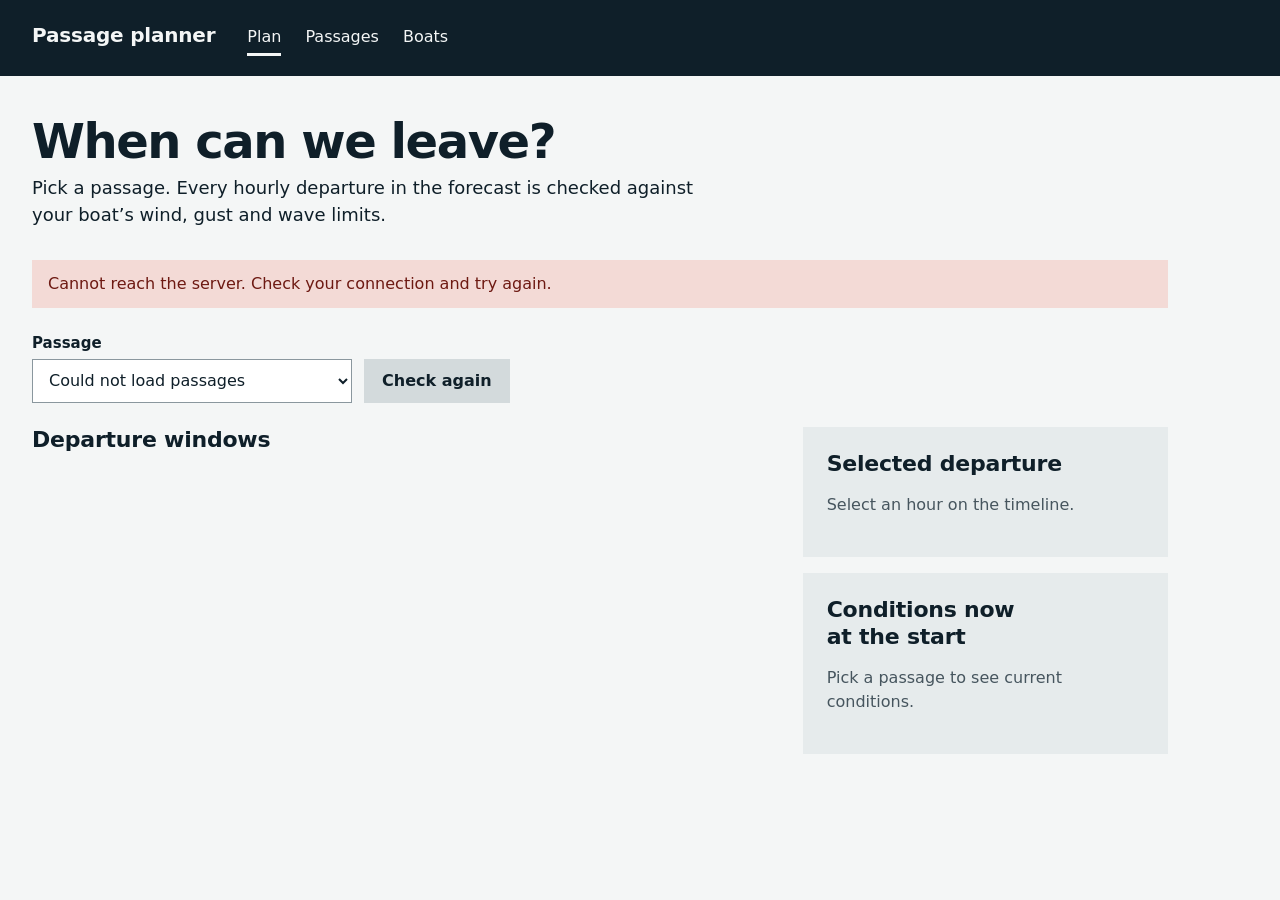
==== ui/index.html @ 399fc73b "preview: full build for team review (do not merge)" ====
<!doctype html>
<html lang="en">
  <head>
    <meta charset="utf-8" />
    <meta name="viewport" content="width=device-width, initial-scale=1" />
    <meta name="theme-color" content="#0f1f29" />
    <title>Plan a departure · Passage planner</title>
    <link rel="icon" href="favicon.svg" type="image/svg+xml" />
    <link rel="stylesheet" href="styles.css" />
    <script src="config.js"></script>
    <script type="module" src="plan.js"></script>
  </head>
  <body>
    <a class="skip" href="#main">Skip to content</a>
    <header class="site-header">
      <a class="wordmark" href="index.html" translate="no">Passage planner</a>
      <nav aria-label="Main">
        <a href="index.html" aria-current="page">Plan</a>
        <a href="passages.html">Passages</a>
        <a href="boats.html">Boats</a>
      </nav>
    </header>
    <main id="main">
      <h1>When can we leave?</h1>
      <!-- TODO(team): copy -->
      <p class="lead">
        Pick a passage. Every hourly departure in the forecast is checked against your boat’s wind,
        gust and wave limits.
      </p>
      <p class="message" id="message" role="status" aria-live="polite" hidden></p>

      <div class="picker">
        <div class="field">
          <label for="passage-select">Passage</label>
          <select id="passage-select" name="passage">
            <option value="">Loading passages…</option>
          </select>
        </div>
        <button type="button" id="refresh" class="secondary">Check again</button>
      </div>

      <div class="split">
        <section aria-labelledby="timeline-title">
          <h2 id="timeline-title">Departure windows</h2>
          <p class="summary" id="summary" aria-live="polite"></p>
          <div class="timeline" id="timeline"></div>
          <div class="legend" id="legend" hidden>
            <span><span class="swatch go"></span>GO</span>
            <span><span class="swatch nogo"></span>NO-GO</span>
            <span><span class="swatch empty"></span>Past or beyond forecast</span>
          </div>
          <details id="table-details" hidden>
            <summary>All windows as a table</summary>
            <div class="table-wrap">
              <table>
                <thead>
                  <tr>
                    <th scope="col">Departure</th>
                    <th scope="col">Arrival</th>
                    <th scope="col">Verdict</th>
                    <th scope="col">Reason</th>
                  </tr>
                </thead>
                <tbody id="windows-table"></tbody>
              </table>
            </div>
          </details>
        </section>

        <aside>
          <section class="panel detail" aria-labelledby="detail-title">
            <h2 id="detail-title">Selected departure</h2>
            <div id="detail"><p class="muted">Select an hour on the timeline.</p></div>
          </section>
          <section class="panel conditions" aria-labelledby="conditions-title">
            <h2 id="conditions-title">Conditions now at the start</h2>
            <div id="conditions">
              <p class="muted">Pick a passage to see current conditions.</p>
            </div>
          </section>
        </aside>
      </div>
    </main>
  </body>
</html>
---- ui/styles.css ----
/* Plain, flat styling on purpose. TODO(team): adjust colours, spacing and copy to taste. */
:root {
  --ground: #f4f6f6;
  --surface: #e6ebec;
  --ink: #0f1f29;
  --ink-soft: #46555e;
  --accent: #0b5d70;
  --accent-ink: #ffffff;
  --go: #1e6b3c;
  --go-soft: #d6eadb;
  --nogo: #a2281e;
  --nogo-soft: #f3dad6;
  --empty: #d3dadc;
  --focus: #e0a100;
  --font: system-ui, -apple-system, "Segoe UI", Roboto, sans-serif;
  --gutter: clamp(16px, 4vw, 32px);
  color-scheme: light;
}

* {
  box-sizing: border-box;
}

[hidden] {
  display: none !important;
}

body {
  margin: 0;
  background: var(--ground);
  color: var(--ink);
  font: 400 1rem/1.5 var(--font);
  -webkit-font-smoothing: antialiased;
}

a {
  color: var(--accent);
}

:focus-visible {
  outline: 3px solid var(--focus);
  outline-offset: 2px;
}

.skip {
  position: absolute;
  left: -999px;
}
.sr-only {
  position: absolute;
  width: 1px;
  height: 1px;
  overflow: hidden;
  clip-path: inset(50%);
  white-space: nowrap;
}
.skip:focus {
  left: var(--gutter);
  top: 8px;
  background: var(--ink);
  color: var(--ground);
  padding: 8px 12px;
}

/* Header: wordmark, three links */
.site-header {
  display: flex;
  flex-wrap: wrap;
  align-items: baseline;
  gap: 8px 32px;
  padding: 20px var(--gutter);
  background: var(--ink);
  color: var(--ground);
}
.wordmark {
  font-weight: 700;
  font-size: 1.25rem;
  letter-spacing: -0.01em;
  color: inherit;
  text-decoration: none;
}
.site-header nav {
  display: flex;
  gap: 24px;
}
.site-header nav a {
  color: var(--ground);
  text-decoration: none;
  padding: 4px 0;
  border-bottom: 3px solid transparent;
}
.site-header nav a:hover {
  border-bottom-color: var(--empty);
}
.site-header nav a[aria-current="page"] {
  border-bottom-color: var(--ground);
}

main {
  padding: 40px var(--gutter) 96px;
  max-width: 1200px;
}

h1 {
  font-size: clamp(2rem, 5vw, 3rem);
  line-height: 1.05;
  letter-spacing: -0.03em;
  margin: 0 0 8px;
  text-wrap: balance;
}
h2 {
  text-wrap: balance;
  font-size: 1.375rem;
  line-height: 1.2;
  letter-spacing: -0.01em;
  margin: 0 0 12px;
}
.lead {
  font-size: 1.125rem;
  max-width: 60ch;
  margin: 0 0 32px;
}
.muted {
  color: var(--ink-soft);
}

section + section {
  margin-top: 56px;
}
aside {
  display: grid;
  gap: 16px;
}
aside section + section {
  margin-top: 0;
}

/* Two-column layout used on every page; stacks on narrow screens */
.split {
  display: grid;
  grid-template-columns: minmax(0, 2fr) minmax(280px, 1fr);
  gap: 40px;
  align-items: start;
}
@media (max-width: 860px) {
  .split {
    grid-template-columns: minmax(0, 1fr);
  }
}

.panel {
  background: var(--surface);
  padding: 24px;
}

/* Forms */
form {
  display: grid;
  gap: 16px;
}
.field {
  display: grid;
  gap: 4px;
}
.field-row {
  display: grid;
  grid-template-columns: 1fr 1fr;
  gap: 12px;
}
label {
  font-weight: 600;
  font-size: 0.9375rem;
}
.hint {
  font-size: 0.875rem;
  color: var(--ink-soft);
}
input,
select {
  font: inherit;
  color: var(--ink);
  background: #fff;
  border: 1px solid #8a979e;
  padding: 10px 12px;
  min-height: 44px;
  width: 100%;
}

.actions {
  display: flex;
  flex-wrap: wrap;
  gap: 12px;
}
button {
  font: inherit;
  font-weight: 600;
  min-height: 44px;
  padding: 10px 18px;
  border: 0;
  cursor: pointer;
  background: var(--accent);
  color: var(--accent-ink);
  touch-action: manipulation;
  -webkit-tap-highlight-color: transparent;
}
button:hover {
  background: #084a5a;
}
button:active {
  transform: translateY(1px);
}
button.secondary {
  background: var(--empty);
  color: var(--ink);
}
button.secondary:hover {
  background: #c2cbce;
}
button.danger {
  background: transparent;
  color: var(--nogo);
  padding: 10px 8px;
}
button.danger:hover {
  background: var(--nogo-soft);
}
button:disabled {
  opacity: 0.6;
  cursor: progress;
}

/* Status messages */
.message {
  padding: 12px 16px;
  margin: 0 0 24px;
  background: var(--surface);
}
form .message {
  margin: 0;
}
.message[data-kind="error"] {
  background: var(--nogo-soft);
  color: #6d1912;
}
.message[data-kind="ok"] {
  background: var(--go-soft);
  color: #12452a;
}

/* Tables (real tables keep their lines) */
.table-wrap {
  overflow-x: auto;
}
table {
  width: 100%;
  border-collapse: collapse;
  font-variant-numeric: tabular-nums;
}
th,
td {
  text-align: left;
  padding: 10px 12px 10px 0;
  border-bottom: 1px solid #c8d0d3;
  vertical-align: top;
  overflow-wrap: anywhere;
}
th {
  font-size: 0.875rem;
  color: var(--ink-soft);
  font-weight: 600;
}
td.num,
th.num {
  text-align: right;
  white-space: nowrap;
}
.failures {
  margin: 12px 0 0;
  padding-left: 20px;
}
.failures li + li {
  margin-top: 6px;
}
.row-actions {
  display: flex;
  gap: 4px;
  justify-content: flex-end;
}
.empty-state {
  padding: 24px 0;
  color: var(--ink-soft);
}

/* Planner */
.picker {
  display: flex;
  flex-wrap: wrap;
  gap: 12px;
  align-items: end;
  margin-bottom: 24px;
}
.picker .field {
  min-width: min(100%, 320px);
}
.summary {
  font-size: 1.125rem;
  margin: 0 0 20px;
}
.summary strong {
  font-size: 2rem;
  letter-spacing: -0.02em;
}

/* Timeline: one row per day, 24 hourly cells */
.timeline {
  display: grid;
  gap: 6px;
}
.day {
  display: grid;
  grid-template-columns: 88px minmax(0, 1fr);
  gap: 8px;
  align-items: center;
}
.day-label {
  font-size: 0.875rem;
  font-weight: 600;
}
.hours {
  display: grid;
  grid-template-columns: repeat(24, minmax(0, 1fr));
  gap: 2px;
}
.hour {
  min-height: 36px;
  padding: 0;
  background: var(--empty);
}
.hour.go {
  background: var(--go);
}
.hour.nogo {
  background: var(--nogo);
}
.hour:hover {
  opacity: 0.8;
}
.hour[aria-pressed="true"] {
  outline: 3px solid var(--ink);
  outline-offset: 1px;
}
.hour-scale {
  display: grid;
  grid-template-columns: 88px minmax(0, 1fr);
  gap: 8px;
  font-size: 0.8125rem;
  color: var(--ink-soft);
}
.hour-scale div {
  display: flex;
  justify-content: space-between;
}
.legend {
  display: flex;
  gap: 20px;
  font-size: 0.875rem;
  margin-top: 12px;
}
.swatch {
  display: inline-block;
  width: 14px;
  height: 14px;
  vertical-align: -2px;
  margin-right: 6px;
}
.swatch.go {
  background: var(--go);
}
.swatch.nogo {
  background: var(--nogo);
}
.swatch.empty {
  background: var(--empty);
}

.verdict {
  display: inline-block;
  font-weight: 700;
  padding: 2px 10px;
}
.verdict.go {
  background: var(--go-soft);
  color: var(--go);
}
.verdict.nogo {
  background: var(--nogo-soft);
  color: var(--nogo);
}
.detail dl,
.conditions dl {
  display: grid;
  grid-template-columns: auto 1fr;
  gap: 6px 16px;
  margin: 16px 0 0;
}
dt {
  color: var(--ink-soft);
}
dd {
  margin: 0;
  font-variant-numeric: tabular-nums;
}
.reason {
  margin: 12px 0 0;
}
.big-number {
  margin: 0;
  font-size: 1.75rem;
  font-weight: 700;
  letter-spacing: -0.02em;
}

details {
  margin-top: 32px;
}
summary {
  cursor: pointer;
  font-weight: 600;
  min-height: 44px;
  display: flex;
  align-items: center;
}

@media (max-width: 600px) {
  .day,
  .hour-scale {
    grid-template-columns: 56px minmax(0, 1fr);
  }
  .hour {
    min-height: 28px;
  }
  .field-row {
    grid-template-columns: 1fr;
  }
}

@media (prefers-reduced-motion: reduce) {
  * {
    transition: none !important;
  }
  button:active {
    transform: none;
  }
}
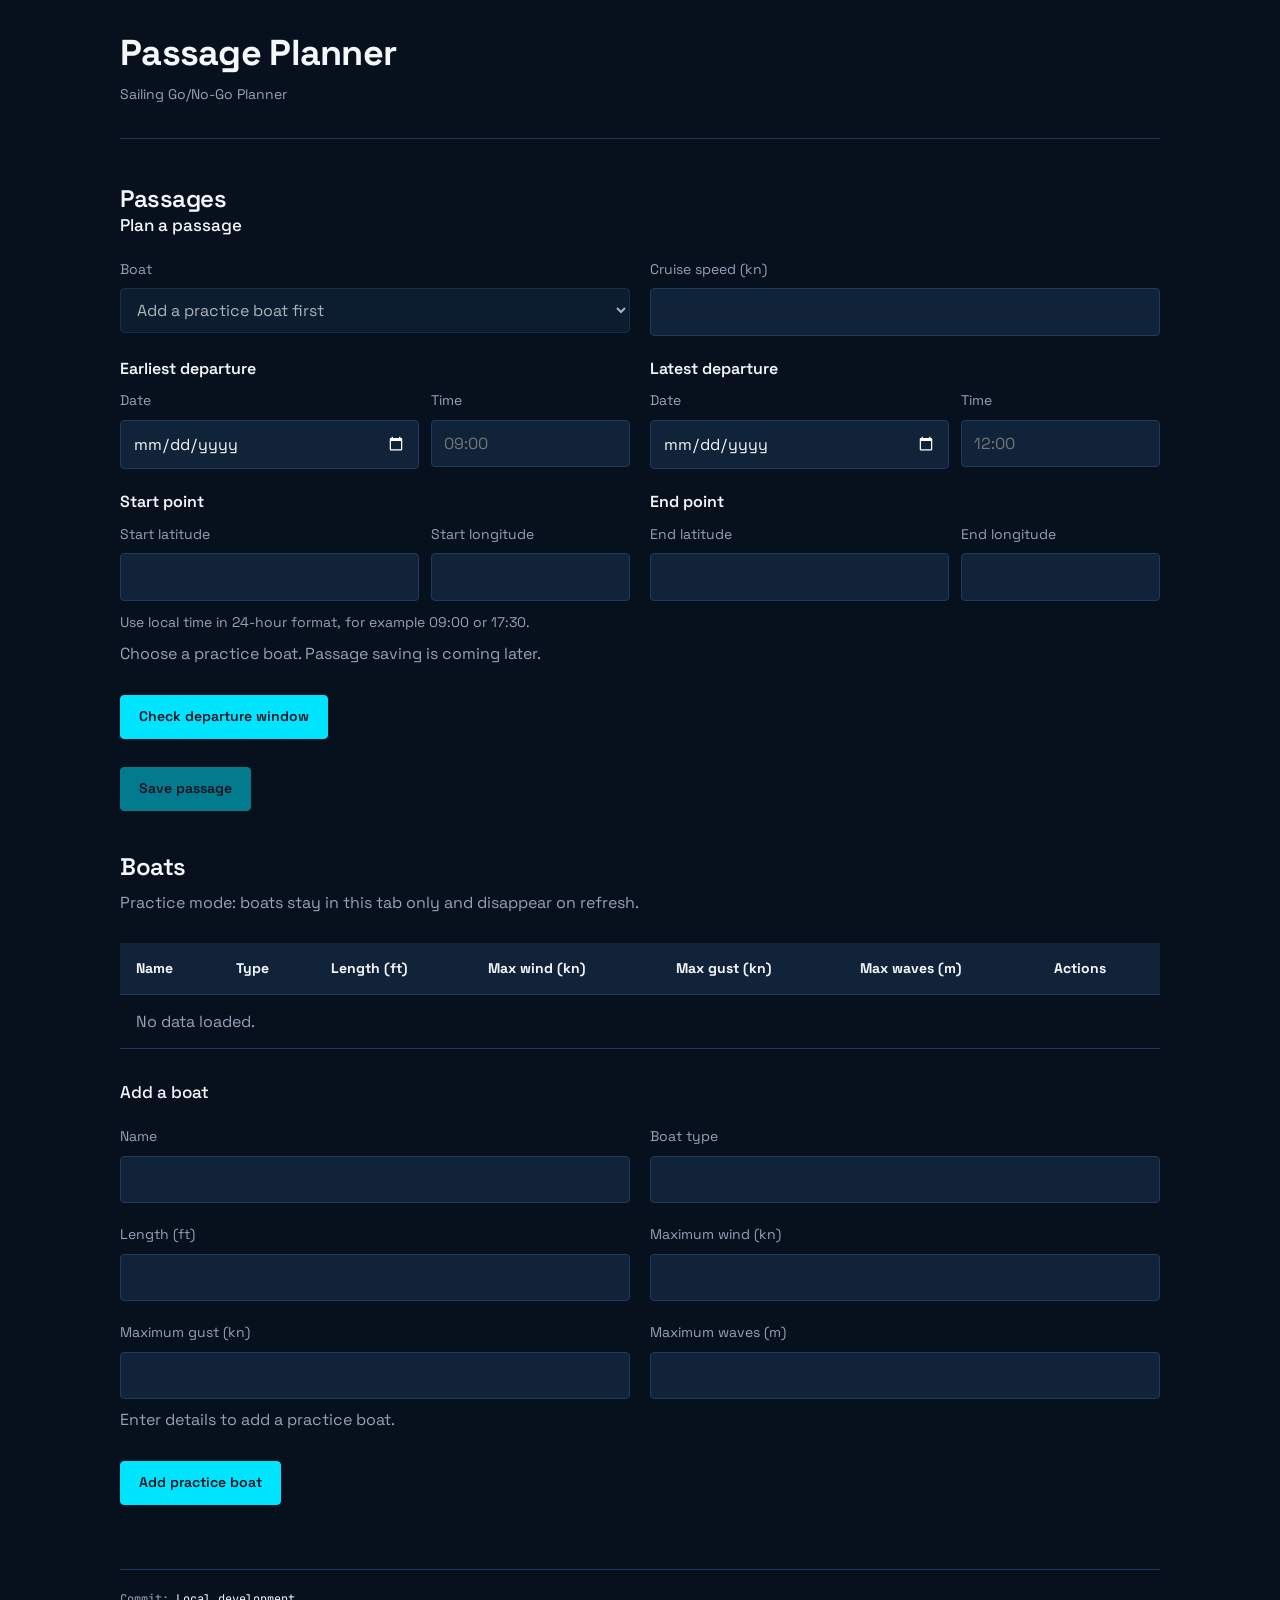
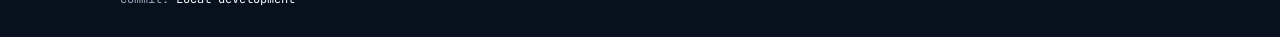
==== commit 66cf8380: "feat(ui): boats, passages, GO/NO-GO timeline and current conditions" ====
--- a/ui/index.html
+++ b/ui/index.html
@@ -1,85 +1,204 @@
 <!doctype html>
 <html lang="en">
   <head>
-    <meta charset="utf-8" />
-    <meta name="viewport" content="width=device-width, initial-scale=1" />
-    <meta name="theme-color" content="#0f1f29" />
-    <title>Plan a departure · Passage planner</title>
-    <link rel="icon" href="favicon.svg" type="image/svg+xml" />
+    <meta charset="UTF-8" />
+    <meta name="viewport" content="width=device-width, initial-scale=1.0" />
+    <title>Passage Planner</title>
+    <meta name="theme-color" content="#07111E" />
+    <link rel="preconnect" href="https://fonts.googleapis.com" />
+    <link rel="preconnect" href="https://fonts.gstatic.com" crossorigin />
+    <link
+      href="https://fonts.googleapis.com/css2?family=JetBrains+Mono:wght@400;500&family=Space+Grotesk:wght@400;500;600;700&display=swap"
+      rel="stylesheet"
+    />
     <link rel="stylesheet" href="styles.css" />
-    <script src="config.js"></script>
-    <script type="module" src="plan.js"></script>
+    <script src="config.js" defer></script>
+    <script src="app.js" defer></script>
   </head>
   <body>
-    <a class="skip" href="#main">Skip to content</a>
+    <a class="skip-link" href="#workspace">Skip to content</a>
     <header class="site-header">
-      <a class="wordmark" href="index.html" translate="no">Passage planner</a>
-      <nav aria-label="Main">
-        <a href="index.html" aria-current="page">Plan</a>
-        <a href="passages.html">Passages</a>
-        <a href="boats.html">Boats</a>
-      </nav>
+      <h1>Passage Planner</h1>
+      <p>Sailing Go/No-Go Planner</p>
     </header>
-    <main id="main">
-      <h1>When can we leave?</h1>
-      <!-- TODO(team): copy -->
-      <p class="lead">
-        Pick a passage. Every hourly departure in the forecast is checked against your boat’s wind,
-        gust and wave limits.
-      </p>
-      <p class="message" id="message" role="status" aria-live="polite" hidden></p>
-
-      <div class="picker">
-        <div class="field">
-          <label for="passage-select">Passage</label>
-          <select id="passage-select" name="passage">
-            <option value="">Loading passages…</option>
-          </select>
+
+    <main id="workspace" tabindex="-1">
+      <section aria-labelledby="passages-title">
+        <h2 id="passages-title">Passages</h2>
+
+        <form id="passage-form" aria-labelledby="passage-form-title">
+          <h3 id="passage-form-title">Plan a passage</h3>
+
+          <div class="form-fields">
+            <div class="field">
+              <label for="passage-boat">Boat</label>
+              <select id="passage-boat" name="boat_id" required disabled>
+                <option value="">No boat selected</option>
+              </select>
+            </div>
+
+            <div class="field">
+              <label for="passage-speed">Cruise speed (kn)</label>
+              <input id="passage-speed" name="speed_kn" type="number" min="0" step="any" required />
+            </div>
+
+            <fieldset class="departure-fields">
+              <legend>Earliest departure</legend>
+              <div class="departure-inputs">
+                <div class="field">
+                  <label for="departure-start-date">Date</label>
+                  <input id="departure-start-date" type="date" required />
+                </div>
+                <div class="field">
+                  <label for="departure-start-time">Time</label>
+                  <input
+                    id="departure-start-time"
+                    type="text"
+                    placeholder="09:00"
+                    aria-describedby="departure-time-hint"
+                    pattern="([01]?[0-9]|2[0-3]):[0-5][0-9]"
+                    maxlength="5"
+                    required
+                  />
+                </div>
+              </div>
+            </fieldset>
+
+            <fieldset class="departure-fields">
+              <legend>Latest departure</legend>
+              <div class="departure-inputs">
+                <div class="field">
+                  <label for="departure-end-date">Date</label>
+                  <input id="departure-end-date" type="date" required />
+                </div>
+                <div class="field">
+                  <label for="departure-end-time">Time</label>
+                  <input
+                    id="departure-end-time"
+                    type="text"
+                    placeholder="12:00"
+                    aria-describedby="departure-time-hint"
+                    pattern="([01]?[0-9]|2[0-3]):[0-5][0-9]"
+                    maxlength="5"
+                    required
+                  />
+                </div>
+              </div>
+            </fieldset>
+
+            <fieldset class="departure-fields">
+              <legend>Start point</legend>
+              <div class="departure-inputs">
+                <div class="field">
+                  <label for="start-lat">Start latitude</label>
+                  <input id="start-lat" type="number" min="-90" max="90" step="any" required />
+                </div>
+                <div class="field">
+                  <label for="start-lon">Start longitude</label>
+                  <input id="start-lon" type="number" min="-180" max="180" step="any" required />
+                </div>
+              </div>
+            </fieldset>
+
+            <fieldset class="departure-fields">
+              <legend>End point</legend>
+              <div class="departure-inputs">
+                <div class="field">
+                  <label for="end-lat">End latitude</label>
+                  <input id="end-lat" type="number" min="-90" max="90" step="any" required />
+                </div>
+                <div class="field">
+                  <label for="end-lon">End longitude</label>
+                  <input id="end-lon" type="number" min="-180" max="180" step="any" required />
+                </div>
+              </div>
+            </fieldset>
+          </div>
+
+          <p id="departure-time-hint" class="field-hint">
+            Use local time in 24-hour format, for example 09:00 or 17:30.
+          </p>
+
+          <p class="section-description">Choose a practice boat. Passage saving is coming later.</p>
+          <button id="check-departure" type="button">Check departure window</button>
+          <p id="departure-result" class="section-description" role="status"></p>
+          <button type="submit" disabled>Save passage</button>
+        </form>
+      </section>
+      <section aria-labelledby="boats-title">
+        <h2 id="boats-title">Boats</h2>
+        <p id="boats-status" class="section-description" role="status">
+          Boat management is being developed. No boat data has been loaded.
+        </p>
+
+        <div class="table-wrap">
+          <table>
+            <thead>
+              <tr>
+                <th scope="col">Name</th>
+                <th scope="col">Type</th>
+                <th scope="col">Length (ft)</th>
+                <th scope="col">Max wind (kn)</th>
+                <th scope="col">Max gust (kn)</th>
+                <th scope="col">Max waves (m)</th>
+                <th scope="col">Actions</th>
+              </tr>
+            </thead>
+            <tbody id="boats-body">
+              <tr>
+                <td colspan="7">No data loaded.</td>
+              </tr>
+            </tbody>
+          </table>
         </div>
-        <button type="button" id="refresh" class="secondary">Check again</button>
-      </div>
-
-      <div class="split">
-        <section aria-labelledby="timeline-title">
-          <h2 id="timeline-title">Departure windows</h2>
-          <p class="summary" id="summary" aria-live="polite"></p>
-          <div class="timeline" id="timeline"></div>
-          <div class="legend" id="legend" hidden>
-            <span><span class="swatch go"></span>GO</span>
-            <span><span class="swatch nogo"></span>NO-GO</span>
-            <span><span class="swatch empty"></span>Past or beyond forecast</span>
+        <form id="boat-form" aria-labelledby="boat-form-title" novalidate>
+          <h3 id="boat-form-title">Add a boat</h3>
+
+          <div class="form-fields">
+            <div class="field">
+              <label for="boat-name">Name</label>
+              <input id="boat-name" name="name" type="text" maxlength="100" required />
+            </div>
+
+            <div class="field">
+              <label for="boat-type">Boat type</label>
+              <input id="boat-type" name="boat_type" type="text" required />
+            </div>
+
+            <div class="field">
+              <label for="boat-length">Length (ft)</label>
+              <input id="boat-length" name="length_ft" type="number" min="0" step="any" required />
+            </div>
+
+            <div class="field">
+              <label for="boat-wind">Maximum wind (kn)</label>
+              <input id="boat-wind" name="max_wind_kn" type="number" min="0" step="any" required />
+            </div>
+
+            <div class="field">
+              <label for="boat-gust">Maximum gust (kn)</label>
+              <input id="boat-gust" name="max_gust_kn" type="number" min="0" step="any" required />
+            </div>
+
+            <div class="field">
+              <label for="boat-wave">Maximum waves (m)</label>
+              <input id="boat-wave" name="max_wave_m" type="number" min="0" step="any" required />
+            </div>
           </div>
-          <details id="table-details" hidden>
-            <summary>All windows as a table</summary>
-            <div class="table-wrap">
-              <table>
-                <thead>
-                  <tr>
-                    <th scope="col">Departure</th>
-                    <th scope="col">Arrival</th>
-                    <th scope="col">Verdict</th>
-                    <th scope="col">Reason</th>
-                  </tr>
-                </thead>
-                <tbody id="windows-table"></tbody>
-              </table>
-            </div>
-          </details>
-        </section>
-
-        <aside>
-          <section class="panel detail" aria-labelledby="detail-title">
-            <h2 id="detail-title">Selected departure</h2>
-            <div id="detail"><p class="muted">Select an hour on the timeline.</p></div>
-          </section>
-          <section class="panel conditions" aria-labelledby="conditions-title">
-            <h2 id="conditions-title">Conditions now at the start</h2>
-            <div id="conditions">
-              <p class="muted">Pick a passage to see current conditions.</p>
-            </div>
-          </section>
-        </aside>
-      </div>
+
+          <p id="boat-form-message" class="section-description" role="status">
+            Check your details before saving becomes available.
+          </p>
+          <button type="submit">Check boat details</button>
+          <button id="cancel-edit" type="button" class="button-secondary" hidden>
+            Cancel edit
+          </button>
+        </form>
+      </section>
     </main>
+
+    <footer>
+      <p>Commit: <span id="commit-sha">Not configured</span></p>
+    </footer>
   </body>
 </html>
--- a/ui/styles.css
+++ b/ui/styles.css
@@ -1,454 +1,291 @@
-/* Plain, flat styling on purpose. TODO(team): adjust colours, spacing and copy to taste. */
+/* Marine palette: solid surfaces and cyan reserved for interactions. */
 :root {
-  --ground: #f4f6f6;
-  --surface: #e6ebec;
-  --ink: #0f1f29;
-  --ink-soft: #46555e;
-  --accent: #0b5d70;
-  --accent-ink: #ffffff;
-  --go: #1e6b3c;
-  --go-soft: #d6eadb;
-  --nogo: #a2281e;
-  --nogo-soft: #f3dad6;
-  --empty: #d3dadc;
-  --focus: #e0a100;
-  --font: system-ui, -apple-system, "Segoe UI", Roboto, sans-serif;
-  --gutter: clamp(16px, 4vw, 32px);
-  color-scheme: light;
+  color-scheme: dark;
+  --hull: #07111e;
+  --surface: #102338;
+  --border: #1e3a5f;
+  --accent: #00e5ff;
+  --text: #f4f8fb;
+  --muted: #94a3b8;
+  --radius: 4px;
+  --font-ui: "Space Grotesk", system-ui, sans-serif;
+  --font-mono: "JetBrains Mono", "SFMono-Regular", Consolas, monospace;
 }
 
 * {
   box-sizing: border-box;
 }
-
 [hidden] {
   display: none !important;
 }
-
 body {
   margin: 0;
-  background: var(--ground);
-  color: var(--ink);
-  font: 400 1rem/1.5 var(--font);
-  -webkit-font-smoothing: antialiased;
-}
-
+  min-height: 100vh;
+  display: flex;
+  flex-direction: column;
+  background: var(--hull);
+  color: var(--text);
+  font-family: var(--font-ui);
+  line-height: 1.6;
+}
+::selection {
+  background: var(--accent);
+  color: var(--hull);
+}
 a {
   color: var(--accent);
-}
-
+  text-underline-offset: 4px;
+}
+a:hover {
+  text-decoration-thickness: 2px;
+}
 :focus-visible {
-  outline: 3px solid var(--focus);
-  outline-offset: 2px;
-}
-
-.skip {
+  outline: 2px solid var(--accent);
+  outline-offset: 4px;
+}
+.site-header,
+main,
+footer {
+  width: min(1040px, calc(100% - 64px));
+  margin-inline: auto;
+}
+.site-header {
+  padding-block: 32px;
+  border-bottom: 1px solid var(--border);
+}
+h1 {
+  margin: 0;
+  color: var(--text);
+  font-size: clamp(28px, 4vw, 36px);
+  font-weight: 700;
+  line-height: 1.2;
+  letter-spacing: -0.02em;
+}
+.site-header p {
+  margin: 8px 0 0;
+  color: var(--muted);
+  font-size: 14px;
+}
+main {
+  flex: 1;
+  padding-block: 44px 64px;
+}
+h2 {
+  margin: 0;
+  font-size: 24px;
+  font-weight: 600;
+  line-height: 1.3;
+  letter-spacing: -0.02em;
+}
+.section-description {
+  margin: 8px 0 28px;
+  color: var(--muted);
+}
+.empty-state,
+.card,
+dialog {
+  padding: 28px;
+  border: 1px solid var(--border);
+  border-radius: var(--radius);
+  background: var(--surface);
+}
+h3 {
+  margin: 0 0 8px;
+  font-size: 17px;
+  font-weight: 500;
+  line-height: 1.4;
+}
+.empty-state p {
+  margin: 0;
+  max-width: 62ch;
+  color: var(--muted);
+  font-size: 15px;
+}
+/* Shared rules for real controls as they are implemented. */
+.button,
+button {
+  display: inline-flex;
+  justify-content: center;
+  align-items: center;
+  min-height: 44px;
+  padding: 10px 18px;
+  border: 1px solid var(--accent);
+  border-radius: var(--radius);
+  background: var(--accent);
+  color: var(--hull);
+  font: 600 14px/1.4 var(--font-ui);
+  text-decoration: none;
+  cursor: pointer;
+}
+.button:hover,
+button:hover {
+  background: #6defff;
+  border-color: #6defff;
+}
+button:disabled {
+  opacity: 0.5;
+  cursor: not-allowed;
+}
+.metric,
+.coordinates,
+code,
+footer {
+  font-family: var(--font-mono);
+}
+[aria-current="page"],
+[aria-selected="true"] {
+  color: var(--accent);
+}
+footer {
+  padding-block: 20px 28px;
+  border-top: 1px solid var(--border);
+  color: var(--muted);
+  font-size: 12px;
+}
+footer p {
+  margin: 0;
+}
+#commit-sha {
+  color: var(--text);
+  overflow-wrap: anywhere;
+}
+.skip-link {
   position: absolute;
-  left: -999px;
-}
-.sr-only {
-  position: absolute;
-  width: 1px;
-  height: 1px;
-  overflow: hidden;
-  clip-path: inset(50%);
-  white-space: nowrap;
-}
-.skip:focus {
-  left: var(--gutter);
-  top: 8px;
-  background: var(--ink);
-  color: var(--ground);
-  padding: 8px 12px;
-}
-
-/* Header: wordmark, three links */
-.site-header {
+  top: -100px;
+  left: 20px;
+  z-index: 2;
+  padding: 12px;
+  border: 1px solid var(--border);
+  border-radius: var(--radius);
+  background: var(--surface);
+}
+.skip-link:focus {
+  top: 12px;
+}
+@media (max-width: 600px) {
+  .site-header,
+  main,
+  footer {
+    width: calc(100% - 40px);
+  }
+  .site-header {
+    padding-block: 24px;
+  }
+  main {
+    padding-block: 28px 40px;
+  }
+  .empty-state,
+  .card,
+  dialog {
+    padding: 20px;
+  }
+}
+main > section + section {
+  margin-top: 40px;
+}
+
+.table-wrap {
+  overflow-x: auto;
+}
+
+table {
+  width: 100%;
+  min-width: 680px;
+  border-collapse: collapse;
+}
+
+th,
+td {
+  padding: 14px 16px;
+  border-bottom: 1px solid var(--border);
+  text-align: left;
+}
+
+th {
+  background: var(--surface);
+  font-size: 14px;
+}
+
+td {
+  color: var(--muted);
+}
+
+#boat-form {
+  margin-top: 32px;
+}
+
+.form-fields {
+  display: grid;
+  grid-template-columns: repeat(2, minmax(0, 1fr));
+  gap: 20px;
+  margin-top: 20px;
+}
+
+.field {
   display: flex;
-  flex-wrap: wrap;
-  align-items: baseline;
-  gap: 8px 32px;
-  padding: 20px var(--gutter);
-  background: var(--ink);
-  color: var(--ground);
-}
-.wordmark {
-  font-weight: 700;
-  font-size: 1.25rem;
-  letter-spacing: -0.01em;
-  color: inherit;
-  text-decoration: none;
-}
-.site-header nav {
-  display: flex;
-  gap: 24px;
-}
-.site-header nav a {
-  color: var(--ground);
-  text-decoration: none;
-  padding: 4px 0;
-  border-bottom: 3px solid transparent;
-}
-.site-header nav a:hover {
-  border-bottom-color: var(--empty);
-}
-.site-header nav a[aria-current="page"] {
-  border-bottom-color: var(--ground);
-}
-
-main {
-  padding: 40px var(--gutter) 96px;
-  max-width: 1200px;
-}
-
-h1 {
-  font-size: clamp(2rem, 5vw, 3rem);
-  line-height: 1.05;
-  letter-spacing: -0.03em;
-  margin: 0 0 8px;
-  text-wrap: balance;
-}
-h2 {
-  text-wrap: balance;
-  font-size: 1.375rem;
-  line-height: 1.2;
-  letter-spacing: -0.01em;
-  margin: 0 0 12px;
-}
-.lead {
-  font-size: 1.125rem;
-  max-width: 60ch;
-  margin: 0 0 32px;
-}
-.muted {
-  color: var(--ink-soft);
-}
-
-section + section {
-  margin-top: 56px;
-}
-aside {
-  display: grid;
-  gap: 16px;
-}
-aside section + section {
-  margin-top: 0;
-}
-
-/* Two-column layout used on every page; stacks on narrow screens */
-.split {
-  display: grid;
-  grid-template-columns: minmax(0, 2fr) minmax(280px, 1fr);
-  gap: 40px;
-  align-items: start;
-}
-@media (max-width: 860px) {
-  .split {
-    grid-template-columns: minmax(0, 1fr);
-  }
-}
-
-.panel {
-  background: var(--surface);
-  padding: 24px;
-}
-
-/* Forms */
-form {
-  display: grid;
-  gap: 16px;
-}
-.field {
-  display: grid;
-  gap: 4px;
-}
-.field-row {
-  display: grid;
-  grid-template-columns: 1fr 1fr;
-  gap: 12px;
-}
+  flex-direction: column;
+  gap: 8px;
+}
+
 label {
-  font-weight: 600;
-  font-size: 0.9375rem;
-}
-.hint {
-  font-size: 0.875rem;
-  color: var(--ink-soft);
-}
+  color: var(--muted);
+  font-size: 14px;
+}
+
 input,
 select {
+  width: 100%;
+  min-height: 44px;
+  padding: 10px 12px;
+  border: 1px solid var(--border);
+  border-radius: var(--radius);
+  background: var(--surface);
+  color: var(--text);
   font: inherit;
-  color: var(--ink);
-  background: #fff;
-  border: 1px solid #8a979e;
-  padding: 10px 12px;
-  min-height: 44px;
-  width: 100%;
-}
-
-.actions {
-  display: flex;
-  flex-wrap: wrap;
+}
+
+@media (max-width: 600px) {
+  .form-fields {
+    grid-template-columns: 1fr;
+  }
+}
+
+.button-secondary {
+  background: transparent;
+  border-color: var(--border);
+  color: var(--text);
+}
+
+.button-secondary:hover {
+  background: var(--surface);
+  border-color: var(--accent);
+}
+
+.departure-fields {
+  min-width: 0;
+  margin: 0;
+  padding: 0;
+  border: 0;
+}
+
+.departure-fields legend {
+  margin-bottom: 8px;
+  padding: 0;
+  font-weight: 600;
+}
+
+.departure-inputs {
+  display: grid;
+  grid-template-columns: minmax(0, 3fr) minmax(0, 2fr);
   gap: 12px;
 }
-button {
-  font: inherit;
-  font-weight: 600;
-  min-height: 44px;
-  padding: 10px 18px;
-  border: 0;
-  cursor: pointer;
-  background: var(--accent);
-  color: var(--accent-ink);
-  touch-action: manipulation;
-  -webkit-tap-highlight-color: transparent;
-}
-button:hover {
-  background: #084a5a;
-}
-button:active {
-  transform: translateY(1px);
-}
-button.secondary {
-  background: var(--empty);
-  color: var(--ink);
-}
-button.secondary:hover {
-  background: #c2cbce;
-}
-button.danger {
-  background: transparent;
-  color: var(--nogo);
-  padding: 10px 8px;
-}
-button.danger:hover {
-  background: var(--nogo-soft);
-}
-button:disabled {
-  opacity: 0.6;
-  cursor: progress;
-}
-
-/* Status messages */
-.message {
-  padding: 12px 16px;
-  margin: 0 0 24px;
-  background: var(--surface);
-}
-form .message {
-  margin: 0;
-}
-.message[data-kind="error"] {
-  background: var(--nogo-soft);
-  color: #6d1912;
-}
-.message[data-kind="ok"] {
-  background: var(--go-soft);
-  color: #12452a;
-}
-
-/* Tables (real tables keep their lines) */
-.table-wrap {
-  overflow-x: auto;
-}
-table {
-  width: 100%;
-  border-collapse: collapse;
-  font-variant-numeric: tabular-nums;
-}
-th,
-td {
-  text-align: left;
-  padding: 10px 12px 10px 0;
-  border-bottom: 1px solid #c8d0d3;
-  vertical-align: top;
-  overflow-wrap: anywhere;
-}
-th {
-  font-size: 0.875rem;
-  color: var(--ink-soft);
-  font-weight: 600;
-}
-td.num,
-th.num {
-  text-align: right;
-  white-space: nowrap;
-}
-.failures {
-  margin: 12px 0 0;
-  padding-left: 20px;
-}
-.failures li + li {
-  margin-top: 6px;
-}
-.row-actions {
-  display: flex;
-  gap: 4px;
-  justify-content: flex-end;
-}
-.empty-state {
-  padding: 24px 0;
-  color: var(--ink-soft);
-}
-
-/* Planner */
-.picker {
-  display: flex;
-  flex-wrap: wrap;
-  gap: 12px;
-  align-items: end;
-  margin-bottom: 24px;
-}
-.picker .field {
-  min-width: min(100%, 320px);
-}
-.summary {
-  font-size: 1.125rem;
-  margin: 0 0 20px;
-}
-.summary strong {
-  font-size: 2rem;
-  letter-spacing: -0.02em;
-}
-
-/* Timeline: one row per day, 24 hourly cells */
-.timeline {
-  display: grid;
-  gap: 6px;
-}
-.day {
-  display: grid;
-  grid-template-columns: 88px minmax(0, 1fr);
-  gap: 8px;
-  align-items: center;
-}
-.day-label {
-  font-size: 0.875rem;
-  font-weight: 600;
-}
-.hours {
-  display: grid;
-  grid-template-columns: repeat(24, minmax(0, 1fr));
-  gap: 2px;
-}
-.hour {
-  min-height: 36px;
-  padding: 0;
-  background: var(--empty);
-}
-.hour.go {
-  background: var(--go);
-}
-.hour.nogo {
-  background: var(--nogo);
-}
-.hour:hover {
-  opacity: 0.8;
-}
-.hour[aria-pressed="true"] {
-  outline: 3px solid var(--ink);
-  outline-offset: 1px;
-}
-.hour-scale {
-  display: grid;
-  grid-template-columns: 88px minmax(0, 1fr);
-  gap: 8px;
-  font-size: 0.8125rem;
-  color: var(--ink-soft);
-}
-.hour-scale div {
-  display: flex;
-  justify-content: space-between;
-}
-.legend {
-  display: flex;
-  gap: 20px;
-  font-size: 0.875rem;
-  margin-top: 12px;
-}
-.swatch {
-  display: inline-block;
-  width: 14px;
-  height: 14px;
-  vertical-align: -2px;
-  margin-right: 6px;
-}
-.swatch.go {
-  background: var(--go);
-}
-.swatch.nogo {
-  background: var(--nogo);
-}
-.swatch.empty {
-  background: var(--empty);
-}
-
-.verdict {
-  display: inline-block;
-  font-weight: 700;
-  padding: 2px 10px;
-}
-.verdict.go {
-  background: var(--go-soft);
-  color: var(--go);
-}
-.verdict.nogo {
-  background: var(--nogo-soft);
-  color: var(--nogo);
-}
-.detail dl,
-.conditions dl {
-  display: grid;
-  grid-template-columns: auto 1fr;
-  gap: 6px 16px;
-  margin: 16px 0 0;
-}
-dt {
-  color: var(--ink-soft);
-}
-dd {
-  margin: 0;
-  font-variant-numeric: tabular-nums;
-}
-.reason {
-  margin: 12px 0 0;
-}
-.big-number {
-  margin: 0;
-  font-size: 1.75rem;
-  font-weight: 700;
-  letter-spacing: -0.02em;
-}
-
-details {
-  margin-top: 32px;
-}
-summary {
-  cursor: pointer;
-  font-weight: 600;
-  min-height: 44px;
-  display: flex;
-  align-items: center;
-}
-
-@media (max-width: 600px) {
-  .day,
-  .hour-scale {
-    grid-template-columns: 56px minmax(0, 1fr);
-  }
-  .hour {
-    min-height: 28px;
-  }
-  .field-row {
-    grid-template-columns: 1fr;
-  }
-}
-
-@media (prefers-reduced-motion: reduce) {
-  * {
-    transition: none !important;
-  }
-  button:active {
-    transform: none;
-  }
-}
+
+.departure-inputs input {
+  min-width: 0;
+}
+
+.field-hint {
+  margin: 10px 0 0;
+  color: var(--muted);
+  font-size: 14px;
+}
